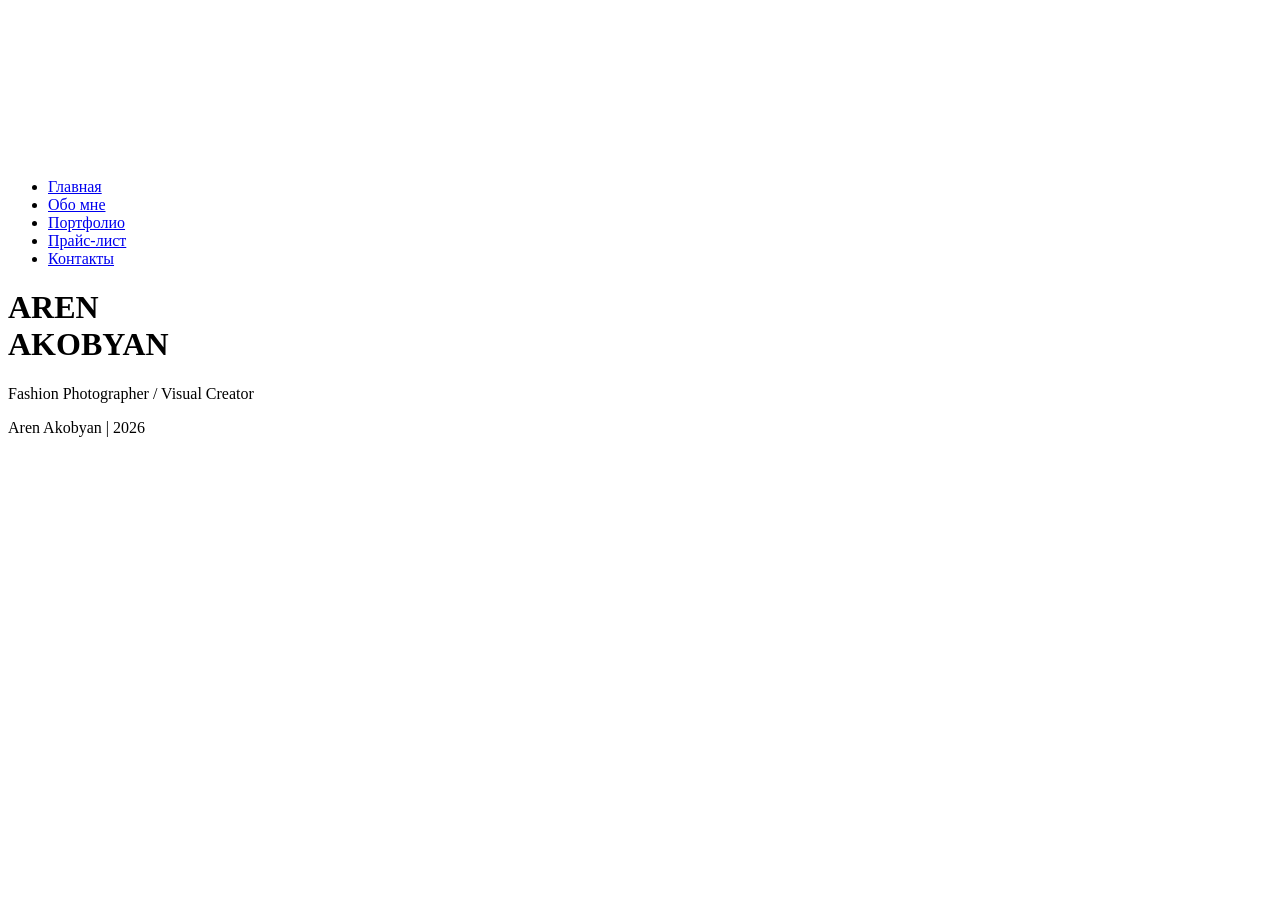
==== index.html @ 8cd1e969 "Add files via upload" ====
<!DOCTYPE html>
<html lang="ru">
<head>
<meta charset="UTF-8">
<meta name="viewport" content="width=device-width, initial-scale=1.0">
<title>Aren Akobyan | Главная</title>
<link rel="stylesheet" href="css/style.css">
<link rel="stylesheet"
href="https://cdnjs.cloudflare.com/ajax/libs/font-awesome/6.5.1/css/all.min.css">
</head>
<body>

<header class="hero">

    <video autoplay muted loop playsinline class="hero-video">
        <source src="video/hero.mp4" type="video/mp4">
    </video>

    <div class="overlay"></div>

    <nav>
        <ul>
            <li><a href="index.html">Главная</a></li>
            <li><a href="about.html">Обо мне</a></li>
            <li><a href="portfolio.html">Портфолио</a></li>
            <li><a href="price.html">Прайс-лист</a></li>
            <li><a href="contacts.html">Контакты</a></li>
        </ul>
    </nav>

    <div class="hero-content">
        <h1>AREN<br>AKOBYAN</h1>
        <p>Fashion Photographer / Visual Creator</p>
    </div>

</header>

<footer id="footer">
    <p>Aren Akobyan | 2026</p>
</footer>

</body>
</html>
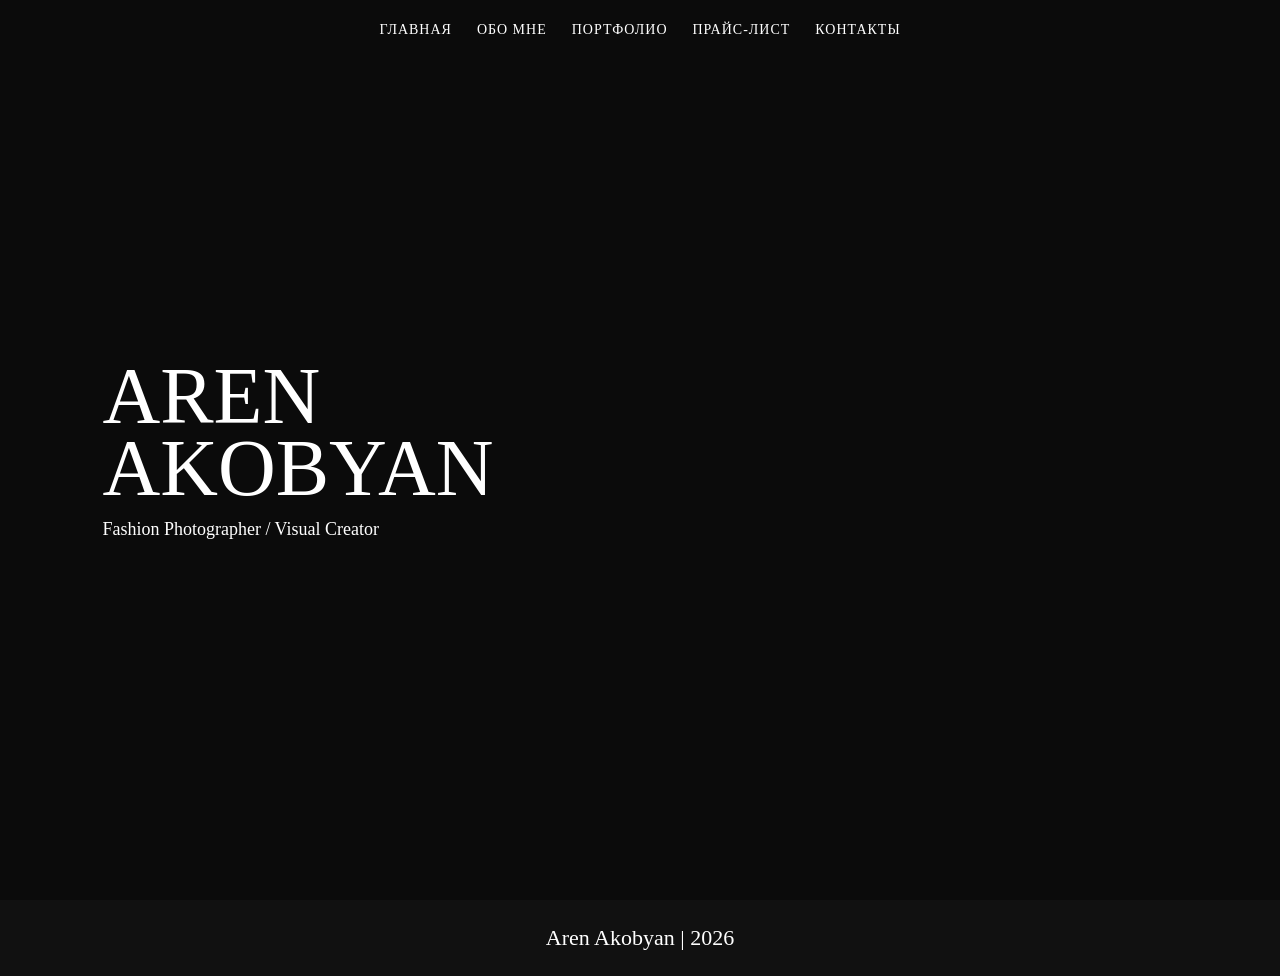
==== commit 14d2ef9b: "Update index.html" ====
--- a/index.html
+++ b/index.html
@@ -4,7 +4,7 @@
 <meta charset="UTF-8">
 <meta name="viewport" content="width=device-width, initial-scale=1.0">
 <title>Aren Akobyan | Главная</title>
-<link rel="stylesheet" href="css/style.css">
+<link rel="stylesheet" href="style.css">
 <link rel="stylesheet"
 href="https://cdnjs.cloudflare.com/ajax/libs/font-awesome/6.5.1/css/all.min.css">
 </head>
@@ -40,4 +40,4 @@
 </footer>
 
 </body>
-</html>+</html>
--- a/style.css
+++ b/style.css
@@ -0,0 +1,252 @@
+@import url('https://fonts.googleapis.com/css2?family=Cormorant+Garamond:wght@300;400;500;600&display=swap');
+
+*{
+margin:0;
+padding:0;
+box-sizing:border-box;
+}
+
+body{
+font-family:'Cormorant Garamond',serif;
+background:#111;
+color:#fff;
+}
+
+nav{
+position:absolute;
+top:20px;
+width:100%;
+z-index:10;
+}
+
+nav ul{
+display:flex;
+justify-content:center;
+gap:25px;
+list-style:none;
+}
+
+nav a{
+color:white;
+text-decoration:none;
+font-size:14px;
+letter-spacing:1px;
+text-transform:uppercase;
+}
+
+.hero{
+height:100vh;
+position:relative;
+overflow:hidden;
+}
+
+.hero-video{
+position:absolute;
+width:100%;
+height:100%;
+object-fit:cover;
+}
+
+.overlay{
+position:absolute;
+width:100%;
+height:100%;
+background:rgba(0,0,0,.35);
+}
+
+.hero-content{
+position:absolute;
+left:8%;
+top:50%;
+transform:translateY(-50%);
+z-index:5;
+}
+
+.hero-content h1{
+font-size:80px;
+font-weight:300;
+line-height:0.9;
+}
+
+.hero-content p{
+margin-top:15px;
+font-size:18px;
+}
+
+.scroll-btn{
+display:inline-flex;
+align-items:center;
+justify-content:center;
+width:35px;
+height:35px;
+border-radius:50%;
+background:white;
+color:black;
+text-decoration:none;
+margin-top:40px;
+font-size:22px;
+}
+
+section{
+padding:80px 10%;
+}
+
+.section-title{
+text-align:center;
+font-size:48px;
+margin-bottom:60px;
+font-weight:300;
+}
+
+.about{
+background:#111;
+}
+
+.about-content{
+display:flex;
+justify-content:space-between;
+align-items:center;
+gap:80px;
+}
+
+.about-text{
+width:50%;
+font-size:20px;
+line-height:1.8;
+}
+
+.about-image{
+width:400px;
+}
+
+.about-image img{
+width:100%;
+}
+
+.portfolio-grid{
+display:grid;
+grid-template-columns:repeat(3,1fr);
+gap:50px;
+}
+
+.portfolio-item img{
+width:100%;
+display:block;
+}
+
+.portfolio-item h3{
+margin-top:15px;
+font-weight:400;
+}
+
+.portfolio-item p{
+font-size:14px;
+}
+
+.portfolio-wide{
+display:grid;
+grid-template-columns:1fr 1fr;
+gap:40px;
+}
+
+.portfolio-wide img{
+width:100%;
+}
+
+.price-grid{
+display:grid;
+grid-template-columns:repeat(4,1fr);
+gap:30px;
+}
+
+.price-card img{
+width:100%;
+height:320px;
+object-fit:cover;
+}
+
+.price-card h3{
+margin:15px 0;
+font-size:22px;
+}
+
+.price-card ul{
+list-style:none;
+line-height:1.8;
+}
+
+.contacts{
+background:#111;
+text-align:center;
+}
+
+.contacts h2{
+font-size:52px;
+font-weight:300;
+margin-bottom:50px;
+}
+
+.contacts-content{
+display:flex;
+justify-content:center;
+align-items:center;
+gap:80px;
+}
+
+.divider{
+width:2px;
+height:150px;
+background:white;
+}
+
+footer{
+text-align:center;
+padding:25px;
+font-size:22px;
+background:#111;
+}
+
+@media(max-width:768px){
+
+.hero-content h1{
+font-size:48px;
+}
+
+.about-content,
+.contacts-content{
+flex-direction:column;
+}
+
+.about-text,
+.about-image{
+width:100%;
+}
+
+.portfolio-grid,
+.price-grid,
+.portfolio-wide{
+grid-template-columns:1fr;
+}
+
+.section-title{
+font-size:34px;
+}
+}
+.contacts i{
+    margin-right:10px;
+    font-size:24px;
+    vertical-align:middle;
+}
+
+.contacts p{
+    margin:15px 0;
+    font-size:24px;
+}
+.contacts a{
+    color:white;
+    text-decoration:none;
+}
+
+.contacts a:hover{
+    opacity:.8;
+}
